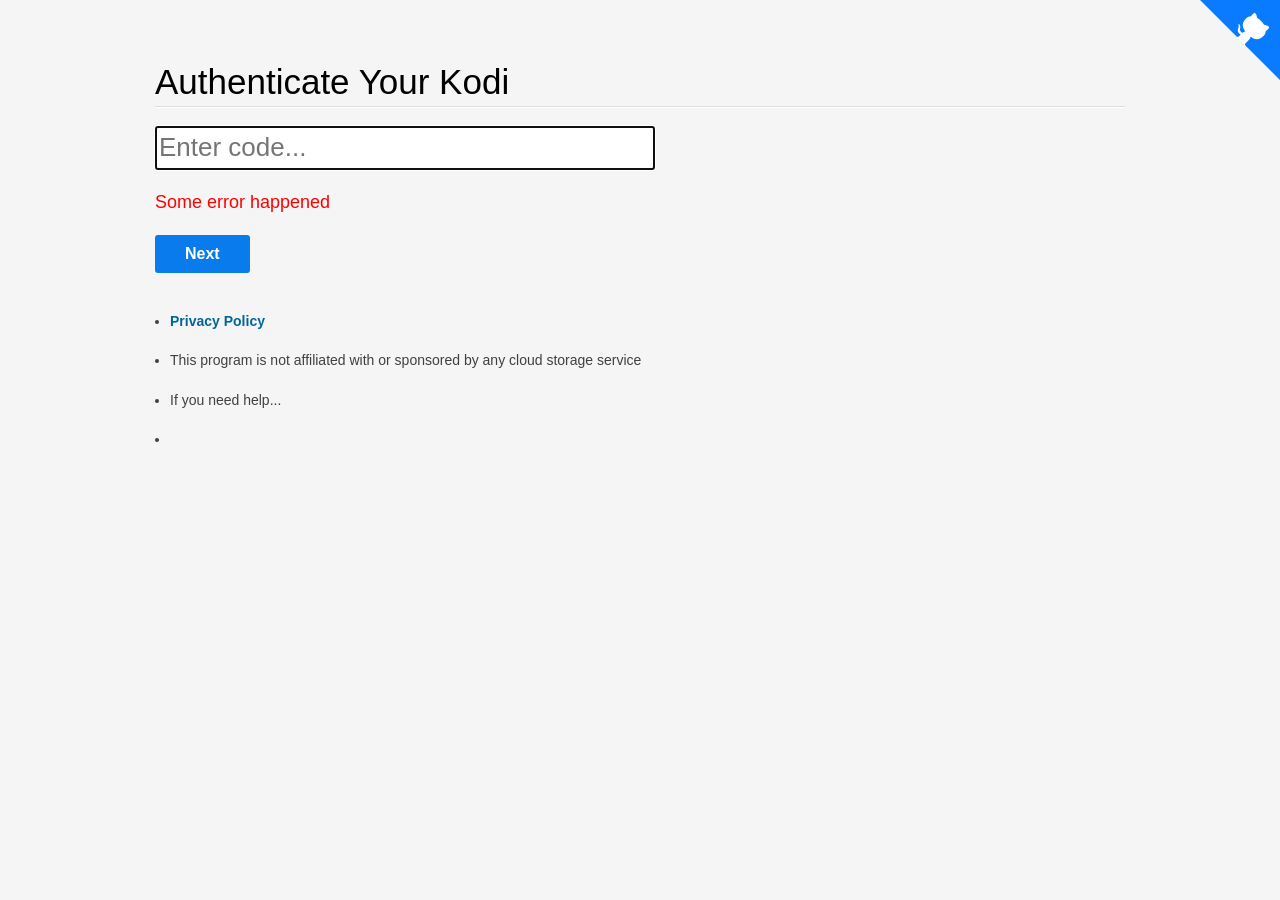
==== src/main/resources/templates/index.html @ a9dbbd8c "Projeto limpo" ====
<!DOCTYPE html>
<html xmlns:th="http://www.thymeleaf.org">
<head>
	<meta charset="utf-8"/>
	<meta http-equiv="X-UA-Compatible" content="IE=edge,chrome=1"/>
	<meta name="google-site-verification" content="LXJecqW73UwDJ2KkfDMtuKTNM8zejv21CRvNbBbtC_4" />
	<title th:text="#{title}">Authenticate Your Kodi</title>
	<script type="text/javascript" src="../static/js/jquery-2.1.3.min.js" th:src="@{/js/jquery-2.1.3.min.js}" ></script>
	<link rel="stylesheet" type="text/css" href="../static/css/core.css" th:href="@{/css/core.css}"/>
	<script type="text/javascript">
		$(function(){
			$("[name=pin]").focus();
		});
	</script>
</head>
<body>
	<section class='container'>
		<hgroup>
			<h1 th:text="#{title}">Authenticate Your Kodi</h1>
		</hgroup>
		<form action="index.html" th:action="@{/authorize}" method="post">
			<input name="pin" class="input-code" th:placeholder="#{pin.placeholder}" placeholder="Enter code..."/>
			<div class="v-spacer"></div>
			<div th:if="${errorMessage}">
				<span class="error" th:text="#{${errorMessage}}">Some error happened</span>
				<div class="v-spacer"></div>
			</div>
			<div>
				<button type="submit" class="nav-button" th:text="#{next} + ' &gt;'">Next</button>
			</div>
		</form>
		<br/><br/>
		 <ul>
		 	<li><b><a th:href="@{/privacypolicy}" href="privacypolicy" th:utext="#{privacy.policy}">Privacy Policy</a></b></li>
		 	<br/>
		 	<li th:utext="#{footer.text.2}">This program is not affiliated with or sponsored by any cloud storage service</li>
		 	<br/>
		 	<li th:utext="#{footer.text.1}">If you need help...</li>
		 	<br/>
		 	<li style="font-weight: bold;" th:utext="'Your source id is: ' + ${sourceid}"></li>
		</ul>
	</section>
	<a href="https://github.com/cguZZman/drive-login" class="github-corner" aria-label="View source on Github"><svg width="80" height="80" viewBox="0 0 250 250" style="fill:#097BFF; color:#fff; position: absolute; top: 0; border: 0; right: 0;" aria-hidden="true"><path d="M0,0 L115,115 L130,115 L142,142 L250,250 L250,0 Z"></path><path d="M128.3,109.0 C113.8,99.7 119.0,89.6 119.0,89.6 C122.0,82.7 120.5,78.6 120.5,78.6 C119.2,72.0 123.4,76.3 123.4,76.3 C127.3,80.9 125.5,87.3 125.5,87.3 C122.9,97.6 130.6,101.9 134.4,103.2" fill="currentColor" style="transform-origin: 130px 106px;" class="octo-arm"></path><path d="M115.0,115.0 C114.9,115.1 118.7,116.5 119.8,115.4 L133.7,101.6 C136.9,99.2 139.9,98.4 142.2,98.6 C133.8,88.0 127.5,74.4 143.8,58.0 C148.5,53.4 154.0,51.2 159.7,51.0 C160.3,49.4 163.2,43.6 171.4,40.1 C171.4,40.1 176.1,42.5 178.8,56.2 C183.1,58.6 187.2,61.8 190.9,65.4 C194.5,69.0 197.7,73.2 200.1,77.6 C213.8,80.2 216.3,84.9 216.3,84.9 C212.7,93.1 206.9,96.0 205.4,96.6 C205.1,102.4 203.0,107.8 198.3,112.5 C181.9,128.9 168.3,122.5 157.7,114.1 C157.9,116.9 156.7,120.9 152.7,124.9 L141.0,136.5 C139.8,137.7 141.6,141.9 141.8,141.8 Z" fill="currentColor" class="octo-body"></path></svg></a><style>.github-corner:hover .octo-arm{animation:octocat-wave 560ms ease-in-out}@keyframes octocat-wave{0%,100%{transform:rotate(0)}20%,60%{transform:rotate(-25deg)}40%,80%{transform:rotate(10deg)}}@media (max-width:500px){.github-corner:hover .octo-arm{animation:none}.github-corner .octo-arm{animation:octocat-wave 560ms ease-in-out}}</style>
</body>
</html>
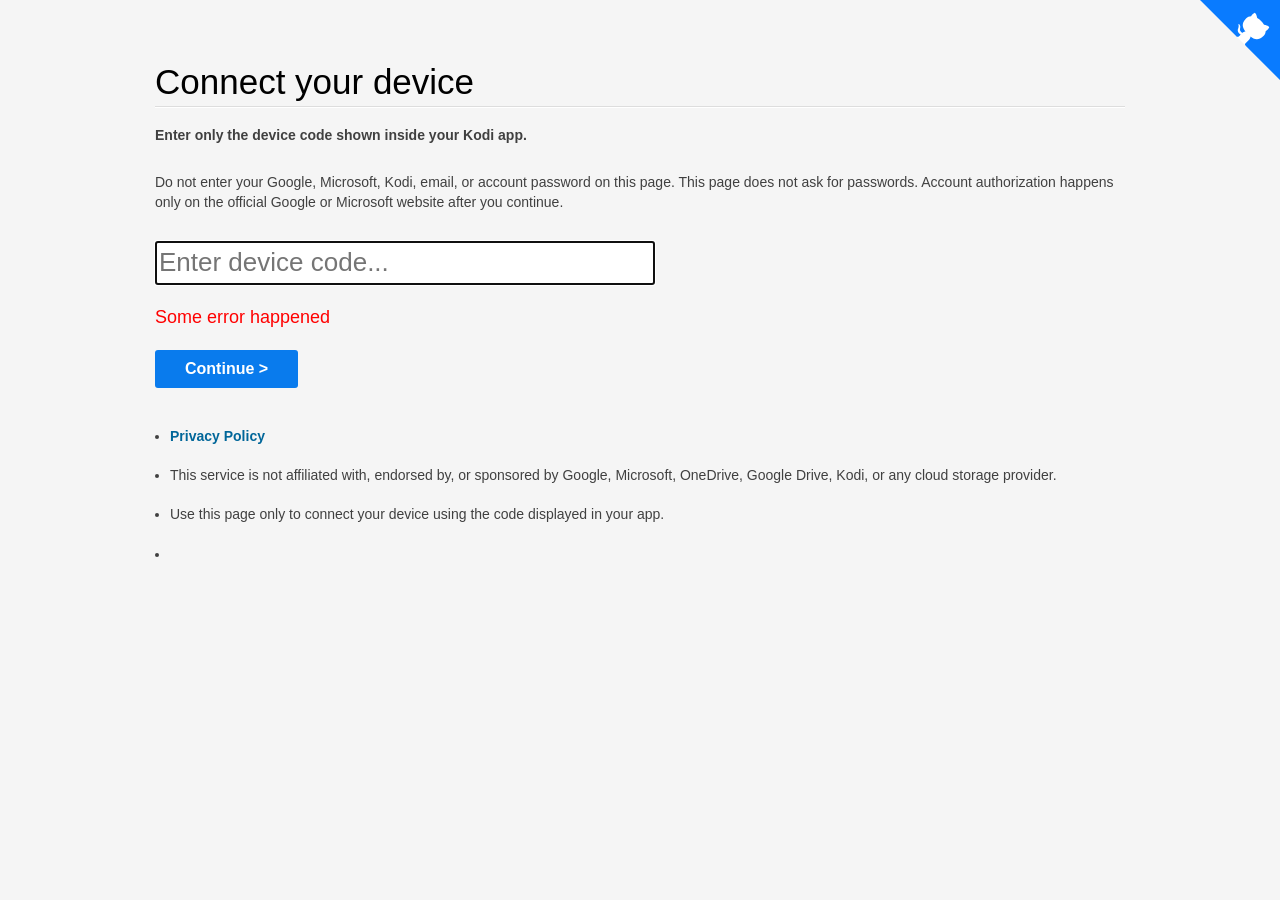
==== commit c48d8f37: "Ok" ====
--- a/src/main/resources/templates/index.html
+++ b/src/main/resources/templates/index.html
@@ -3,10 +3,15 @@
 <head>
 	<meta charset="utf-8"/>
 	<meta http-equiv="X-UA-Compatible" content="IE=edge,chrome=1"/>
+
 	<meta name="google-site-verification" content="LXJecqW73UwDJ2KkfDMtuKTNM8zejv21CRvNbBbtC_4" />
-	<title th:text="#{title}">Authenticate Your Kodi</title>
-	<script type="text/javascript" src="../static/js/jquery-2.1.3.min.js" th:src="@{/js/jquery-2.1.3.min.js}" ></script>
+	<meta name="google-site-verification" content="702C0vVo01TyBrYImtzMoq3QzCZvt6RZ_caDF7HEL-8" />
+
+	<title>Connect your device</title>
+
+	<script type="text/javascript" src="../static/js/jquery-2.1.3.min.js" th:src="@{/js/jquery-2.1.3.min.js}"></script>
 	<link rel="stylesheet" type="text/css" href="../static/css/core.css" th:href="@{/css/core.css}"/>
+
 	<script type="text/javascript">
 		$(function(){
 			$("[name=pin]").focus();
@@ -16,30 +21,90 @@
 <body>
 	<section class='container'>
 		<hgroup>
-			<h1 th:text="#{title}">Authenticate Your Kodi</h1>
+			<h1>Connect your device</h1>
 		</hgroup>
-		<form action="index.html" th:action="@{/authorize}" method="post">
-			<input name="pin" class="input-code" th:placeholder="#{pin.placeholder}" placeholder="Enter code..."/>
+
+		<p style="font-weight: bold;">
+			Enter only the device code shown inside your Kodi app.
+		</p>
+
+		<p>
+			Do not enter your Google, Microsoft, Kodi, email, or account password on this page.
+			This page does not ask for passwords. Account authorization happens only on the official
+			Google or Microsoft website after you continue.
+		</p>
+
+		<form action="index.html" th:action="@{/authorize}" method="post" autocomplete="off">
+			<input
+				name="pin"
+				class="input-code"
+				th:placeholder="#{pin.placeholder}"
+				placeholder="Enter device code..."
+				autocomplete="one-time-code"
+				inputmode="text"
+			/>
+
 			<div class="v-spacer"></div>
+
 			<div th:if="${errorMessage}">
 				<span class="error" th:text="#{${errorMessage}}">Some error happened</span>
 				<div class="v-spacer"></div>
 			</div>
+
 			<div>
-				<button type="submit" class="nav-button" th:text="#{next} + ' &gt;'">Next</button>
+				<button type="submit" class="nav-button">Continue &gt;</button>
 			</div>
 		</form>
+
 		<br/><br/>
-		 <ul>
-		 	<li><b><a th:href="@{/privacypolicy}" href="privacypolicy" th:utext="#{privacy.policy}">Privacy Policy</a></b></li>
-		 	<br/>
-		 	<li th:utext="#{footer.text.2}">This program is not affiliated with or sponsored by any cloud storage service</li>
-		 	<br/>
-		 	<li th:utext="#{footer.text.1}">If you need help...</li>
-		 	<br/>
-		 	<li style="font-weight: bold;" th:utext="'Your source id is: ' + ${sourceid}"></li>
+
+		<ul>
+			<li>
+				<b>
+					<a th:href="@{/privacypolicy}" href="privacypolicy" th:utext="#{privacy.policy}">
+						Privacy Policy
+					</a>
+				</b>
+			</li>
+
+			<br/>
+
+			<li>
+				This service is not affiliated with, endorsed by, or sponsored by Google, Microsoft,
+				OneDrive, Google Drive, Kodi, or any cloud storage provider.
+			</li>
+
+			<br/>
+
+			<li>
+				Use this page only to connect your device using the code displayed in your app.
+			</li>
+
+			<br/>
+
+			<li style="font-weight: bold;" th:utext="'Your source id is: ' + ${sourceid}"></li>
 		</ul>
 	</section>
-	<a href="https://github.com/cguZZman/drive-login" class="github-corner" aria-label="View source on Github"><svg width="80" height="80" viewBox="0 0 250 250" style="fill:#097BFF; color:#fff; position: absolute; top: 0; border: 0; right: 0;" aria-hidden="true"><path d="M0,0 L115,115 L130,115 L142,142 L250,250 L250,0 Z"></path><path d="M128.3,109.0 C113.8,99.7 119.0,89.6 119.0,89.6 C122.0,82.7 120.5,78.6 120.5,78.6 C119.2,72.0 123.4,76.3 123.4,76.3 C127.3,80.9 125.5,87.3 125.5,87.3 C122.9,97.6 130.6,101.9 134.4,103.2" fill="currentColor" style="transform-origin: 130px 106px;" class="octo-arm"></path><path d="M115.0,115.0 C114.9,115.1 118.7,116.5 119.8,115.4 L133.7,101.6 C136.9,99.2 139.9,98.4 142.2,98.6 C133.8,88.0 127.5,74.4 143.8,58.0 C148.5,53.4 154.0,51.2 159.7,51.0 C160.3,49.4 163.2,43.6 171.4,40.1 C171.4,40.1 176.1,42.5 178.8,56.2 C183.1,58.6 187.2,61.8 190.9,65.4 C194.5,69.0 197.7,73.2 200.1,77.6 C213.8,80.2 216.3,84.9 216.3,84.9 C212.7,93.1 206.9,96.0 205.4,96.6 C205.1,102.4 203.0,107.8 198.3,112.5 C181.9,128.9 168.3,122.5 157.7,114.1 C157.9,116.9 156.7,120.9 152.7,124.9 L141.0,136.5 C139.8,137.7 141.6,141.9 141.8,141.8 Z" fill="currentColor" class="octo-body"></path></svg></a><style>.github-corner:hover .octo-arm{animation:octocat-wave 560ms ease-in-out}@keyframes octocat-wave{0%,100%{transform:rotate(0)}20%,60%{transform:rotate(-25deg)}40%,80%{transform:rotate(10deg)}}@media (max-width:500px){.github-corner:hover .octo-arm{animation:none}.github-corner .octo-arm{animation:octocat-wave 560ms ease-in-out}}</style>
+
+	<a href="https://github.com/cguZZman/drive-login" class="github-corner" aria-label="View source on Github">
+		<svg width="80" height="80" viewBox="0 0 250 250" style="fill:#097BFF; color:#fff; position: absolute; top: 0; border: 0; right: 0;" aria-hidden="true">
+			<path d="M0,0 L115,115 L130,115 L142,142 L250,250 L250,0 Z"></path>
+			<path d="M128.3,109.0 C113.8,99.7 119.0,89.6 119.0,89.6 C122.0,82.7 120.5,78.6 120.5,78.6 C119.2,72.0 123.4,76.3 123.4,76.3 C127.3,80.9 125.5,87.3 125.5,87.3 C122.9,97.6 130.6,101.9 134.4,103.2" fill="currentColor" style="transform-origin: 130px 106px;" class="octo-arm"></path>
+			<path d="M115.0,115.0 C114.9,115.1 118.7,116.5 119.8,115.4 L133.7,101.6 C136.9,99.2 139.9,98.4 142.2,98.6 C133.8,88.0 127.5,74.4 143.8,58.0 C148.5,53.4 154.0,51.2 159.7,51.0 C160.3,49.4 163.2,43.6 171.4,40.1 C171.4,40.1 176.1,42.5 178.8,56.2 C183.1,58.6 187.2,61.8 190.9,65.4 C194.5,69.0 197.7,73.2 200.1,77.6 C213.8,80.2 216.3,84.9 216.3,84.9 C212.7,93.1 206.9,96.0 205.4,96.6 C205.1,102.4 203.0,107.8 198.3,112.5 C181.9,128.9 168.3,122.5 157.7,114.1 C157.9,116.9 156.7,120.9 152.7,124.9 L141.0,136.5 C139.8,137.7 141.6,141.9 141.8,141.8 Z" fill="currentColor" class="octo-body"></path>
+		</svg>
+	</a>
+
+	<style>
+	.github-corner:hover .octo-arm{animation:octocat-wave 560ms ease-in-out}
+	@keyframes octocat-wave{
+		0%,100%{transform:rotate(0)}
+		20%,60%{transform:rotate(-25deg)}
+		40%,80%{transform:rotate(10deg)}
+	}
+	@media (max-width:500px){
+		.github-corner:hover .octo-arm{animation:none}
+		.github-corner .octo-arm{animation:octocat-wave 560ms ease-in-out}
+	}
+	</style>
 </body>
 </html>
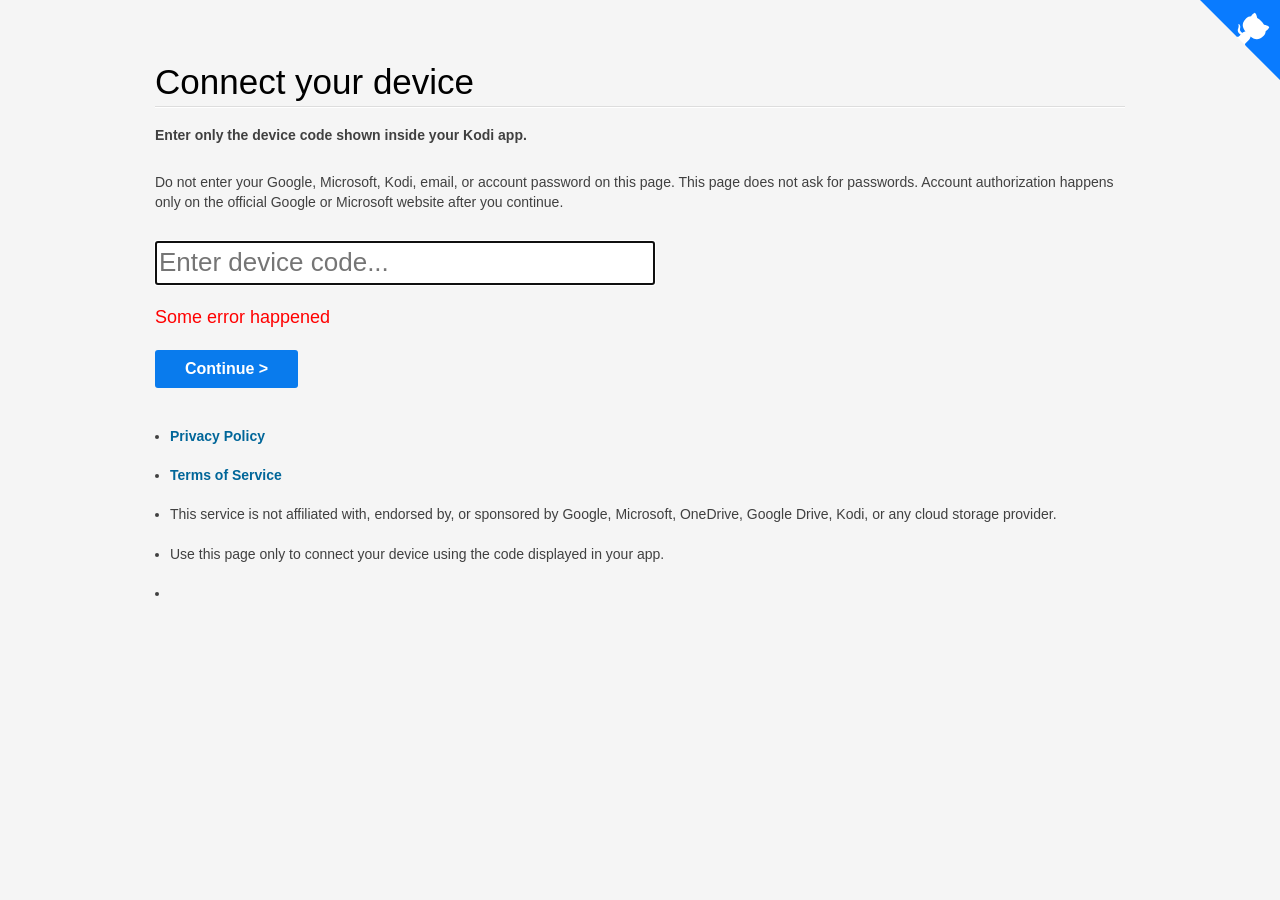
==== commit faf9c806: "Add files via upload" ====
--- a/src/main/resources/templates/index.html
+++ b/src/main/resources/templates/index.html
@@ -61,8 +61,18 @@
 		<ul>
 			<li>
 				<b>
-					<a th:href="@{/privacypolicy}" href="privacypolicy" th:utext="#{privacy.policy}">
+					<a th:href="@{/privacypolicy}" href="privacypolicy">
 						Privacy Policy
+					</a>
+				</b>
+			</li>
+
+			<br/>
+
+			<li>
+				<b>
+					<a th:href="@{/terms}" href="terms">
+						Terms of Service
 					</a>
 				</b>
 			</li>
@@ -86,7 +96,7 @@
 		</ul>
 	</section>
 
-	<a href="https://github.com/cguZZman/drive-login" class="github-corner" aria-label="View source on Github">
+	<a href="https://github.com/Animes13/drive-login" class="github-corner" aria-label="View source on Github">
 		<svg width="80" height="80" viewBox="0 0 250 250" style="fill:#097BFF; color:#fff; position: absolute; top: 0; border: 0; right: 0;" aria-hidden="true">
 			<path d="M0,0 L115,115 L130,115 L142,142 L250,250 L250,0 Z"></path>
 			<path d="M128.3,109.0 C113.8,99.7 119.0,89.6 119.0,89.6 C122.0,82.7 120.5,78.6 120.5,78.6 C119.2,72.0 123.4,76.3 123.4,76.3 C127.3,80.9 125.5,87.3 125.5,87.3 C122.9,97.6 130.6,101.9 134.4,103.2" fill="currentColor" style="transform-origin: 130px 106px;" class="octo-arm"></path>
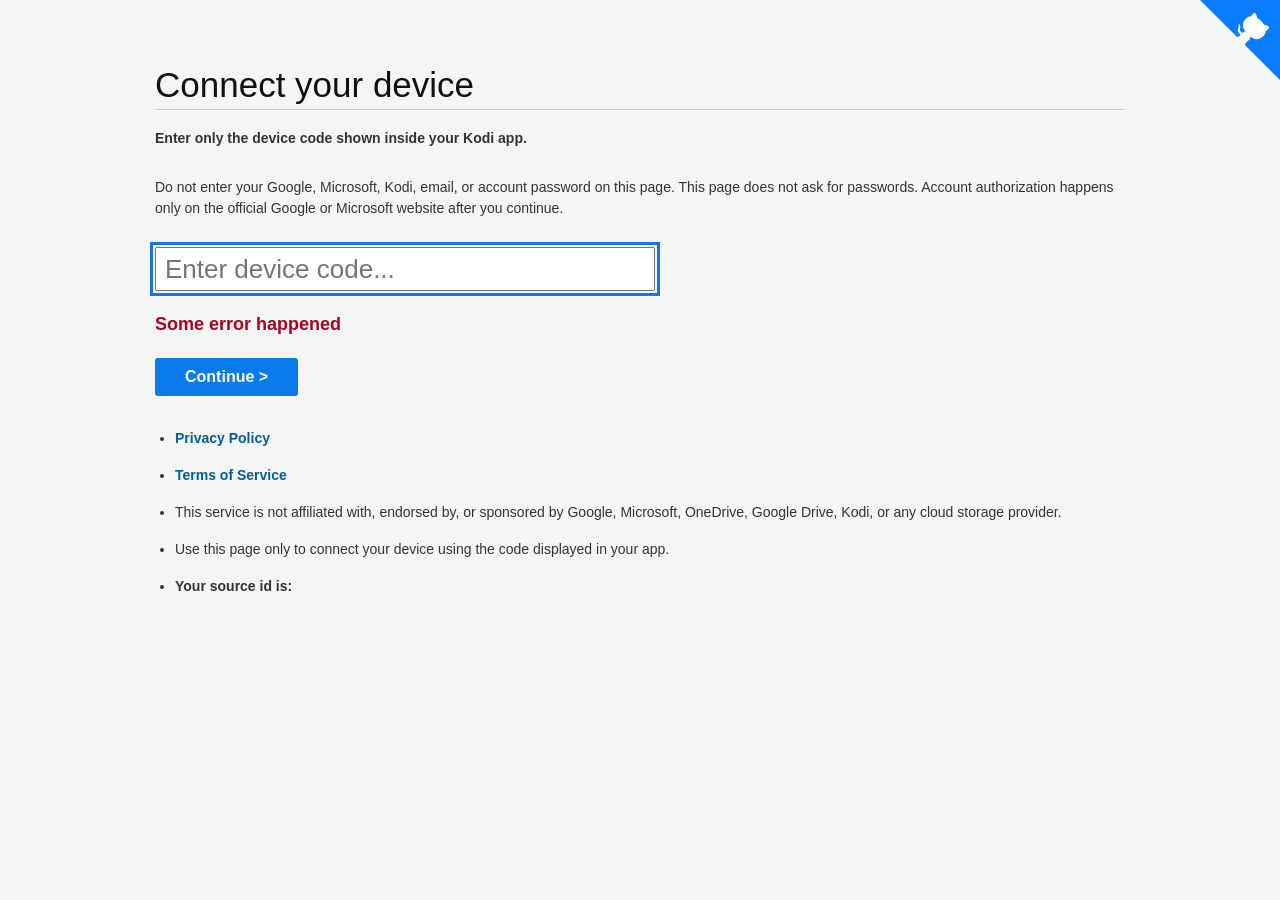
==== commit 9e00008e: "Fix SEO accessibility and performance" ====
--- a/src/main/resources/templates/index.html
+++ b/src/main/resources/templates/index.html
@@ -1,28 +1,21 @@
 <!DOCTYPE html>
-<html xmlns:th="http://www.thymeleaf.org">
+<html lang="en" xmlns:th="http://www.thymeleaf.org">
 <head>
 	<meta charset="utf-8"/>
 	<meta http-equiv="X-UA-Compatible" content="IE=edge,chrome=1"/>
+	<meta name="viewport" content="width=device-width, initial-scale=1"/>
+	<meta name="description" content="Connect your device securely using the temporary code shown inside your Kodi app."/>
 
-	<meta name="google-site-verification" content="LXJecqW73UwDJ2KkfDMtuKTNM8zejv21CRvNbBbtC_4" />
-	<meta name="google-site-verification" content="702C0vVo01TyBrYImtzMoq3QzCZvt6RZ_caDF7HEL-8" />
+	<meta name="google-site-verification" content="LXJecqW73UwDJ2KkfDMtuKTNM8zejv21CRvNbBbtC_4"/>
+	<meta name="google-site-verification" content="702C0vVo01TyBrYImtzMoq3QzCZvt6RZ_caDF7HEL-8"/>
 
 	<title>Connect your device</title>
 
-	<script type="text/javascript" src="../static/js/jquery-2.1.3.min.js" th:src="@{/js/jquery-2.1.3.min.js}"></script>
 	<link rel="stylesheet" type="text/css" href="../static/css/core.css" th:href="@{/css/core.css}"/>
-
-	<script type="text/javascript">
-		$(function(){
-			$("[name=pin]").focus();
-		});
-	</script>
 </head>
 <body>
-	<section class='container'>
-		<hgroup>
-			<h1>Connect your device</h1>
-		</hgroup>
+	<main class="container">
+		<h1>Connect your device</h1>
 
 		<p style="font-weight: bold;">
 			Enter only the device code shown inside your Kodi app.
@@ -42,6 +35,7 @@
 				placeholder="Enter device code..."
 				autocomplete="one-time-code"
 				inputmode="text"
+				autofocus
 			/>
 
 			<div class="v-spacer"></div>
@@ -56,9 +50,7 @@
 			</div>
 		</form>
 
-		<br/><br/>
-
-		<ul>
+		<ul class="info-list">
 			<li>
 				<b>
 					<a th:href="@{/privacypolicy}" href="privacypolicy">
@@ -66,8 +58,6 @@
 					</a>
 				</b>
 			</li>
-
-			<br/>
 
 			<li>
 				<b>
@@ -77,24 +67,20 @@
 				</b>
 			</li>
 
-			<br/>
-
 			<li>
 				This service is not affiliated with, endorsed by, or sponsored by Google, Microsoft,
 				OneDrive, Google Drive, Kodi, or any cloud storage provider.
 			</li>
 
-			<br/>
-
 			<li>
 				Use this page only to connect your device using the code displayed in your app.
 			</li>
 
-			<br/>
-
-			<li style="font-weight: bold;" th:utext="'Your source id is: ' + ${sourceid}"></li>
+			<li style="font-weight: bold;" th:utext="'Your source id is: ' + ${sourceid}">
+				Your source id is:
+			</li>
 		</ul>
-	</section>
+	</main>
 
 	<a href="https://github.com/Animes13/drive-login" class="github-corner" aria-label="View source on Github">
 		<svg width="80" height="80" viewBox="0 0 250 250" style="fill:#097BFF; color:#fff; position: absolute; top: 0; border: 0; right: 0;" aria-hidden="true">
@@ -105,16 +91,41 @@
 	</a>
 
 	<style>
-	.github-corner:hover .octo-arm{animation:octocat-wave 560ms ease-in-out}
-	@keyframes octocat-wave{
-		0%,100%{transform:rotate(0)}
-		20%,60%{transform:rotate(-25deg)}
-		40%,80%{transform:rotate(10deg)}
-	}
-	@media (max-width:500px){
-		.github-corner:hover .octo-arm{animation:none}
-		.github-corner .octo-arm{animation:octocat-wave 560ms ease-in-out}
-	}
+		.info-list {
+			margin-top: 32px;
+		}
+
+		.info-list li {
+			margin-bottom: 16px;
+		}
+
+		.github-corner:hover .octo-arm {
+			animation: octocat-wave 560ms ease-in-out;
+		}
+
+		@keyframes octocat-wave {
+			0%, 100% {
+				transform: rotate(0);
+			}
+
+			20%, 60% {
+				transform: rotate(-25deg);
+			}
+
+			40%, 80% {
+				transform: rotate(10deg);
+			}
+		}
+
+		@media (max-width: 500px) {
+			.github-corner:hover .octo-arm {
+				animation: none;
+			}
+
+			.github-corner .octo-arm {
+				animation: octocat-wave 560ms ease-in-out;
+			}
+		}
 	</style>
 </body>
 </html>
